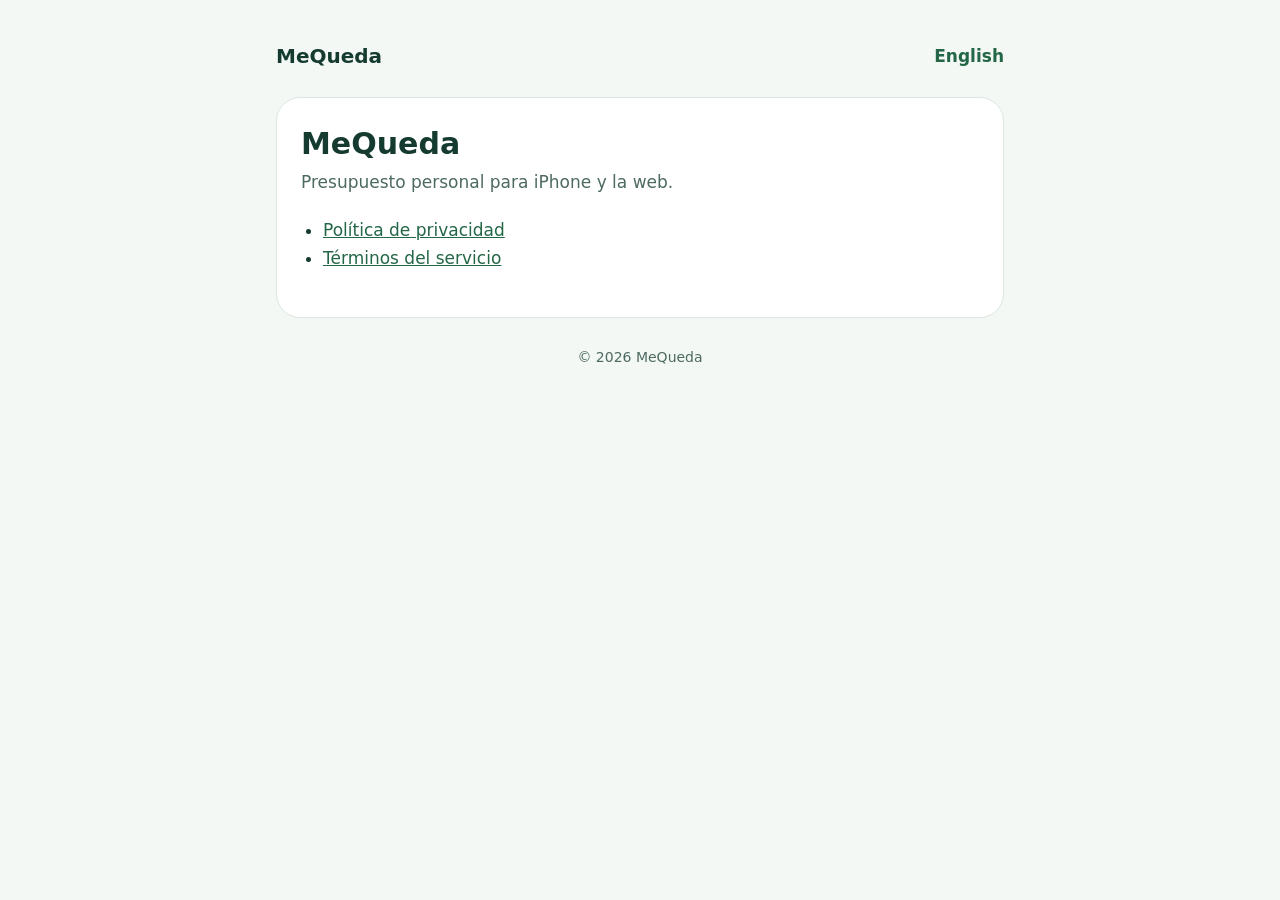
==== es/index.html @ 29cb5e63 "Publish MeQueda privacy policy and terms Co-Authored-By: Claude Opus 5.5 <noreply@anthropic.com>" ====
<!doctype html>
<html lang="es">
<head>
<meta charset="utf-8"><meta name="viewport" content="width=device-width,initial-scale=1">
<title>MeQueda Legal</title>
<link rel="stylesheet" href="../style.css">
</head>
<body><main>
<header><a class="brand" href="./">MeQueda</a><nav><a href="../">English</a></nav></header>
<article>
<h1>MeQueda</h1>
<p class="meta">Presupuesto personal para iPhone y la web.</p>
<ul>
<li><a href="privacy/">Política de privacidad</a></li>
<li><a href="terms/">Términos del servicio</a></li>
</ul>
</article>
<footer>© 2026 MeQueda</footer>
</main></body>
</html>
---- style.css ----
:root{--bg:#f4f8f5;--card:#fff;--ink:#153b30;--muted:#4d6a60;--accent:#246746;--line:#dbe7e0}
@media (prefers-color-scheme:dark){:root{--bg:#0f1a16;--card:#16241f;--ink:#e6f0eb;--muted:#a3bbb1;--accent:#7fd1a4;--line:#253a32}}
*{box-sizing:border-box}
body{margin:0;background:var(--bg);color:var(--ink);font:17px/1.65 -apple-system,BlinkMacSystemFont,"SF Pro Text","Segoe UI",system-ui,sans-serif}
main{max-width:760px;margin:0 auto;padding:40px 16px 80px}
header{display:flex;justify-content:space-between;align-items:center;gap:12px;flex-wrap:wrap;margin-bottom:24px}
.brand{font-weight:700;font-size:20px;color:var(--ink);text-decoration:none}
nav a{color:var(--accent);margin-left:14px;text-decoration:none;font-weight:600}
article{background:var(--card);border:1px solid var(--line);border-radius:24px;padding:28px 24px}
h1{font-size:30px;line-height:1.2;margin:0 0 6px}
h2{font-size:20px;margin:32px 0 8px}
.meta{color:var(--muted);margin:0 0 20px}
.notice{border-left:4px solid var(--accent);padding:10px 14px;background:color-mix(in srgb,var(--accent) 8%,transparent);border-radius:8px}
a{color:var(--accent)}
ul{padding-left:22px}
footer{color:var(--muted);font-size:14px;margin-top:28px;text-align:center}
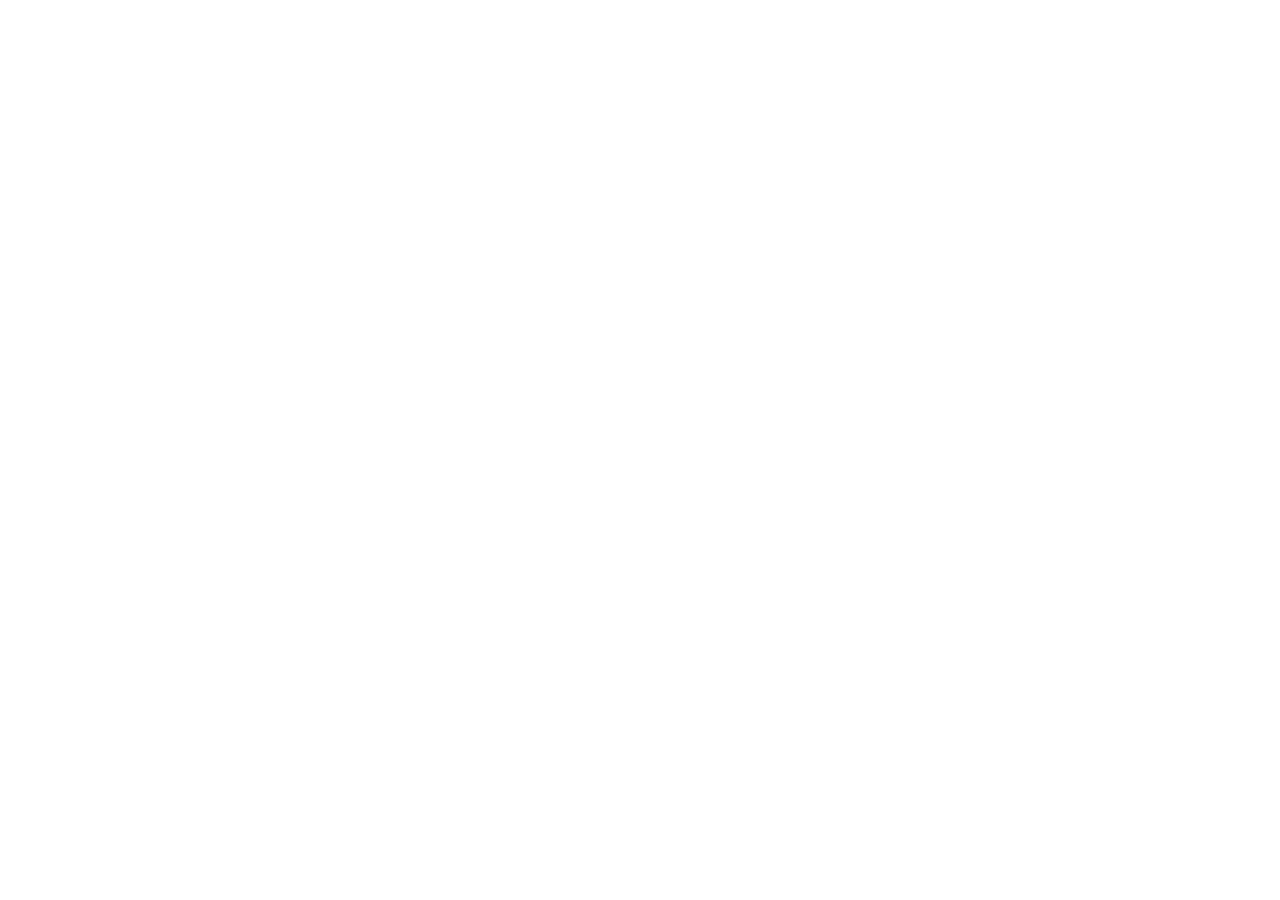
==== commit 266ae593: "Redirect legal pages to mequeda.app Co-Authored-By: Claude Opus 5.5 <noreply@anthropic.com>" ====
--- a/es/index.html
+++ b/es/index.html
@@ -1,20 +1,3 @@
-<!doctype html>
-<html lang="es">
-<head>
-<meta charset="utf-8"><meta name="viewport" content="width=device-width,initial-scale=1">
-<title>MeQueda Legal</title>
-<link rel="stylesheet" href="../style.css">
-</head>
-<body><main>
-<header><a class="brand" href="./">MeQueda</a><nav><a href="../">English</a></nav></header>
-<article>
-<h1>MeQueda</h1>
-<p class="meta">Presupuesto personal para iPhone y la web.</p>
-<ul>
-<li><a href="privacy/">Política de privacidad</a></li>
-<li><a href="terms/">Términos del servicio</a></li>
-</ul>
-</article>
-<footer>© 2026 MeQueda</footer>
-</main></body>
-</html>
+<!doctype html><html><head><meta charset="utf-8"><title>MeQueda</title>
+<link rel="canonical" href="https://mequeda.app/es/"><meta http-equiv="refresh" content="0; url=https://mequeda.app/es/">
+</head><body>This page moved to <a href="https://mequeda.app/es/">mequeda.app/es/</a>.</body></html>
